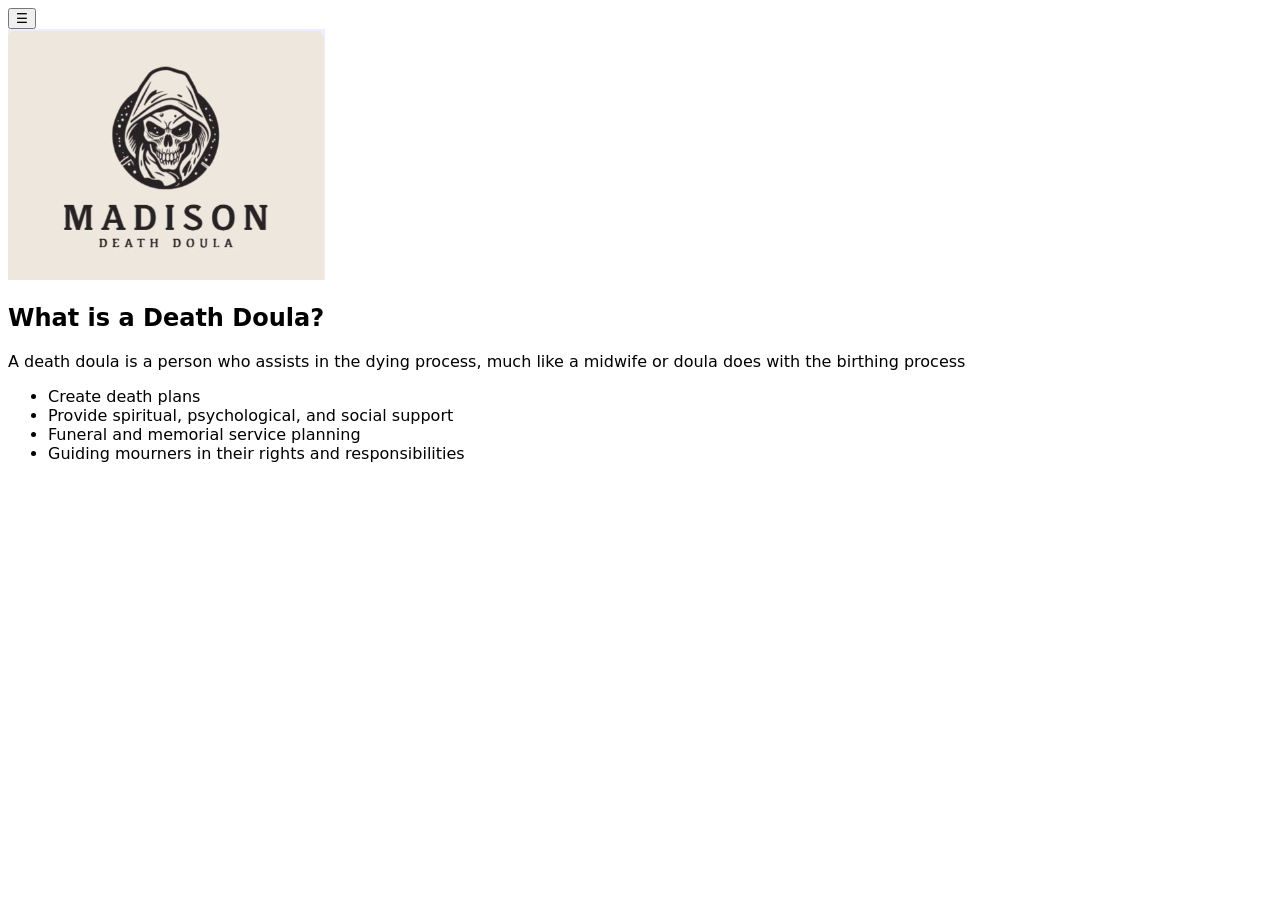
==== index.html @ 2254dad8 "Added clickable logo" ====
<!DOCTYPE html>
<html lang="en">

<head>
    <meta charset="UTF-8">
    <meta name="viewport" content="width=device-width, initial-scale=1.0">
    <meta name="description" content="Clear compassionate explanations of death doula services in Madison, WI from John Smith">
    <title>Madison Area Death Doula | John Smith</title>
    <link rel="stylesheet" href="style.css">
</head>

<body>
    <header>
        <nav class="navbar">
            <button class="hamburger">☰</button>
            <ul>
                <li><a href="about.html">About</a></li>
                <li><a href="services.html">Services</a></li>
                <li><a href="contact.html">Contact</a></li>
            </ul>
        </nav>
        <a class="site-logo-link" href="index.html"> <img src="icon.png" alt="Madison Area Death Doula Logo"></a>
    </header>

    <main>
        <section id="home">
            <h1>What is a Death Doula?</h1>
            <p>A death doula is a person who assists in the dying process, much like a midwife or doula does with the birthing process</p>
            <ul>
                <li>Create death plans</li>
                <li>Provide spiritual, psychological, and social support</li>
                <li>Funeral and memorial service planning</li>
                <li>Guiding mourners in their rights and responsibilities</li>
            </ul>
        </section>
    </main>

    <script src="script.js"></script>
</body>

</html>
---- style.css ----
.navbar ul {
    display: none;
}

.navbar ul.active {
    display: block;
}

body {
    font-family: Gadugi, system-ui, -apple-system, sans-serif;
}

input, textarea, select, button {
    font-family: inherit;
}
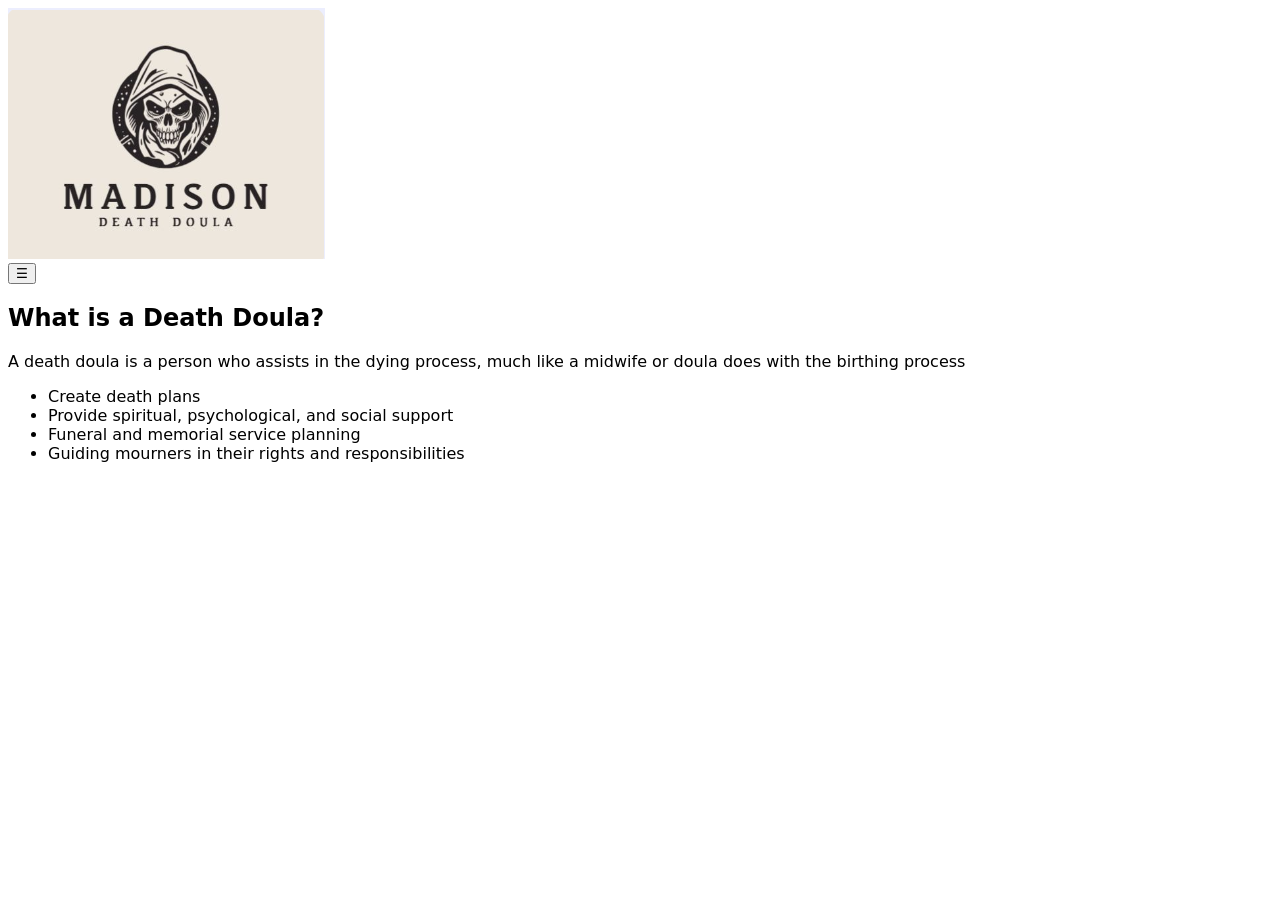
==== commit 96277ea3: "Added hamburger below icon" ====
--- a/index.html
+++ b/index.html
@@ -11,17 +11,23 @@
 
 <body>
     <header>
+        <a class="site-logo-link" href="index.html"> <img src="icon.png" alt="Madison Area Death Doula Logo"></a>
         <nav class="navbar">
             <button class="hamburger">☰</button>
+        </nav>
+    </header>
+
+    <div class="menu-overlay">
+        <div class="menu-panel">
+            <button class="close-menu">x</button>
             <ul>
+                <li><a href="index.html">Home</a></li>
                 <li><a href="about.html">About</a></li>
                 <li><a href="services.html">Services</a></li>
                 <li><a href="contact.html">Contact</a></li>
             </ul>
-        </nav>
-        <a class="site-logo-link" href="index.html"> <img src="icon.png" alt="Madison Area Death Doula Logo"></a>
-    </header>
-
+        </div>
+    </div>
     <main>
         <section id="home">
             <h1>What is a Death Doula?</h1>
--- a/style.css
+++ b/style.css
@@ -1,9 +1,9 @@
-.navbar ul {
+.menu-overlay {
     display: none;
 }
 
-.navbar ul.active {
-    display: block;
+.menu-overlay.active {
+    display: flex;
 }
 
 body {
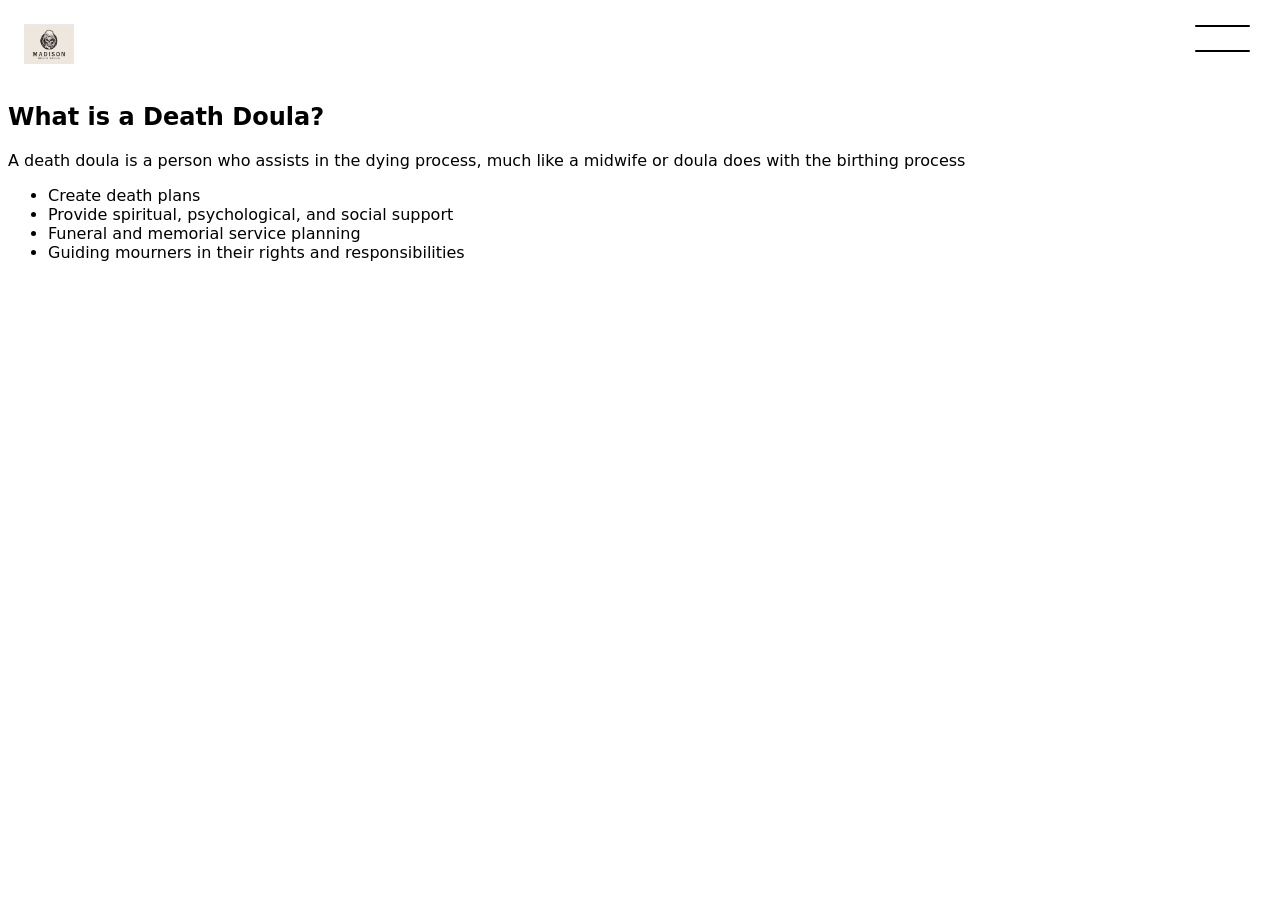
==== commit 6c2749ab: "Added a better hamburger button" ====
--- a/index.html
+++ b/index.html
@@ -13,7 +13,10 @@
     <header>
         <a class="site-logo-link" href="index.html"> <img src="icon.png" alt="Madison Area Death Doula Logo"></a>
         <nav class="navbar">
-            <button class="hamburger">☰</button>
+            <button class="hamburger">
+                <span></span>
+                <span></span>
+            </button>
         </nav>
     </header>
 
--- a/style.css
+++ b/style.css
@@ -1,15 +1,83 @@
+body {
+    font-family: Gadugi, system-ui, -apple-system, sans-serif;
+}
+
+header {
+    position: relative;
+    display: flex;
+    justify-content: space-between;
+    padding: 1rem;
+}
+
+.site-logo-link img {
+    width: 50px;
+}
+
+input, textarea, select, button {
+    font-family: inherit;
+}
+
+.hamburger {
+    position: absolute;
+    top: 1rem;
+    right: 1rem;
+    width: 4.2rem;
+    height: 1.8rem;
+    display: flex;
+    flex-direction: column;
+    justify-content: space-between;
+    border: none;
+    background: transparent;
+}
+
+.hamburger span {
+    display: block;
+    width: 100%;
+    height: 0.1rem;
+    background: black;
+    border-radius: 999px;
+}
+
+.hamburger span + span {
+    margin-top: 0.4rem;
+}
+
 .menu-overlay {
     display: none;
+    position: fixed;
+    inset: 0;
+    background: rgba(0, 0, 0, 0.75);
+    z-index: 1000;
+    justify-content: center;
+    align-items: center;
 }
 
 .menu-overlay.active {
     display: flex;
 }
 
-body {
-    font-family: Gadugi, system-ui, -apple-system, sans-serif;
+.menu-panel {
+    display: flex;
+    flex-direction: column;
+    background: white;
+    padding: 1rem;
+    text-align: center;
+    justify-content: center;
+    width: 100%;
+    height: 100%;
 }
 
-input, textarea, select, button {
-    font-family: inherit;
-}+.menu-panel ul {
+    list-style: none;
+    padding: 1rem;
+}
+
+.menu-panel li {
+    margin-bottom: 2rem;
+}
+
+.menu-panel a {
+    color: inherit;
+    text-decoration: none;
+    font-size: 1.5rem;
+}
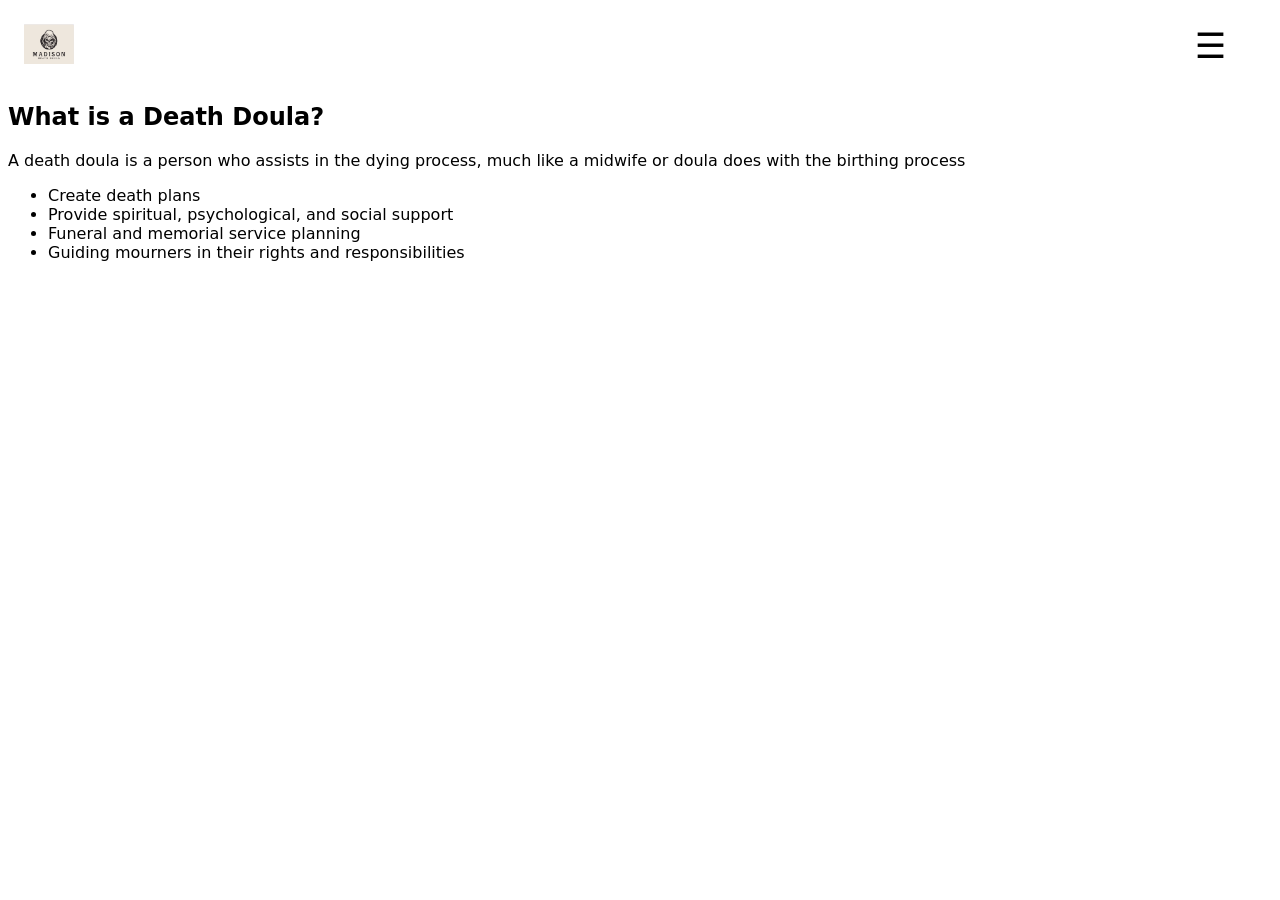
==== commit 9ee6226f: "redid the hamburger button" ====
--- a/index.html
+++ b/index.html
@@ -13,10 +13,7 @@
     <header>
         <a class="site-logo-link" href="index.html"> <img src="icon.png" alt="Madison Area Death Doula Logo"></a>
         <nav class="navbar">
-            <button class="hamburger">
-                <span></span>
-                <span></span>
-            </button>
+            <button class="hamburger">☰</button>
         </nav>
     </header>
 
--- a/style.css
+++ b/style.css
@@ -18,6 +18,7 @@
 }
 
 .hamburger {
+    font-size: 2.2rem;
     position: absolute;
     top: 1rem;
     right: 1rem;
@@ -28,18 +29,7 @@
     justify-content: space-between;
     border: none;
     background: transparent;
-}
-
-.hamburger span {
-    display: block;
-    width: 100%;
-    height: 0.1rem;
-    background: black;
-    border-radius: 999px;
-}
-
-.hamburger span + span {
-    margin-top: 0.4rem;
+    cursor: pointer;
 }
 
 .menu-overlay {
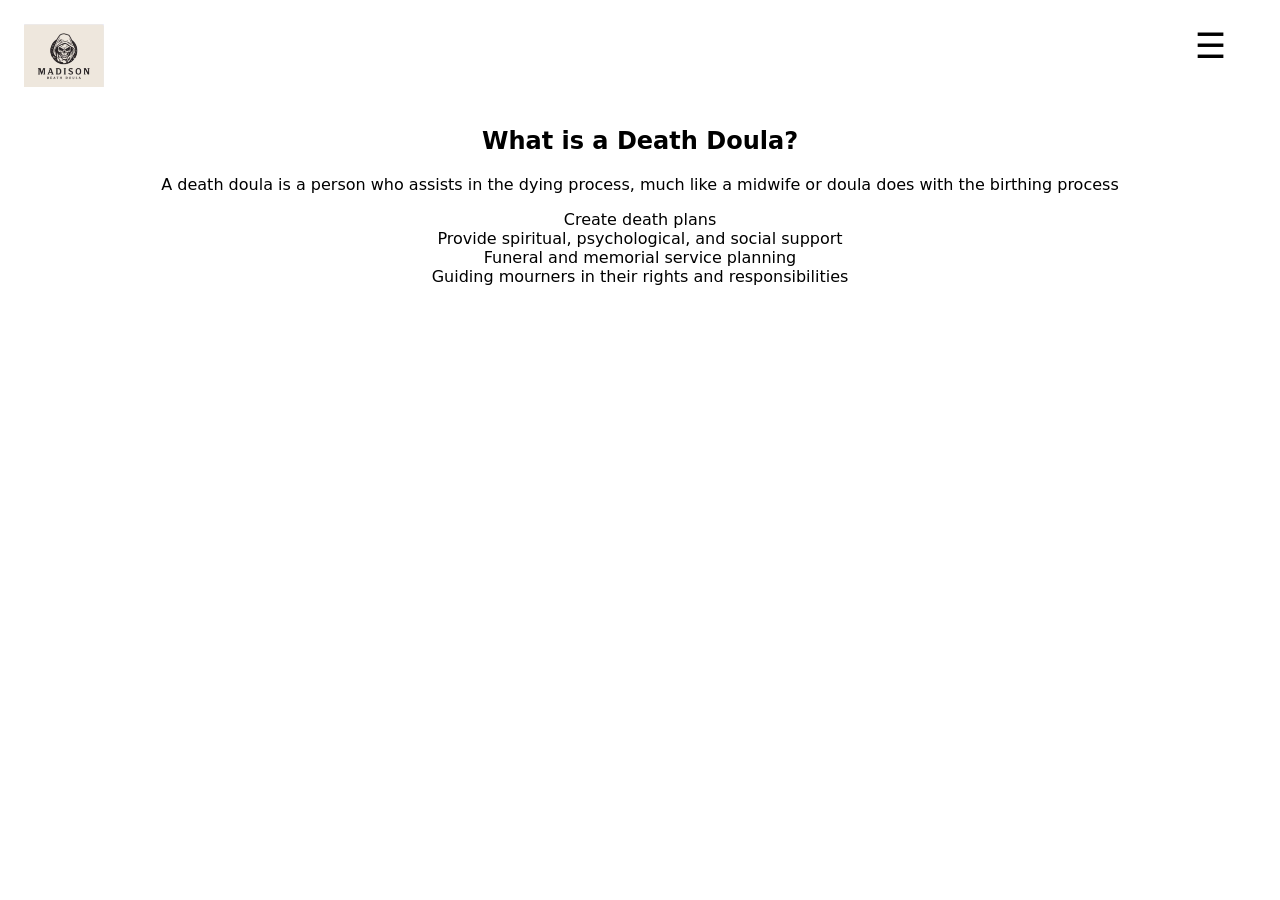
==== commit 19930e03: "centered all text" ====
--- a/index.html
+++ b/index.html
@@ -32,7 +32,7 @@
         <section id="home">
             <h1>What is a Death Doula?</h1>
             <p>A death doula is a person who assists in the dying process, much like a midwife or doula does with the birthing process</p>
-            <ul>
+            <ul class="clean">
                 <li>Create death plans</li>
                 <li>Provide spiritual, psychological, and social support</li>
                 <li>Funeral and memorial service planning</li>
--- a/style.css
+++ b/style.css
@@ -1,5 +1,6 @@
 body {
     font-family: Gadugi, system-ui, -apple-system, sans-serif;
+    text-align: center;
 }
 
 header {
@@ -10,7 +11,14 @@
 }
 
 .site-logo-link img {
-    width: 50px;
+    width: 80px;
+}
+
+#about img {
+    width: 100%;
+    max-width: 100%;
+    height: auto;
+    display: block;
 }
 
 input, textarea, select, button {
@@ -29,6 +37,15 @@
     justify-content: space-between;
     border: none;
     background: transparent;
+    cursor: pointer;
+}
+
+.close-menu {
+    background: transparent;
+    border: none;
+    font-size: 2rem;
+    align-items: center;
+    align-self: center;
     cursor: pointer;
 }
 
@@ -71,3 +88,9 @@
     text-decoration: none;
     font-size: 1.5rem;
 }
+
+ul.clean {
+    list-style: none;
+    padding: 0;
+    margin: 0;
+}
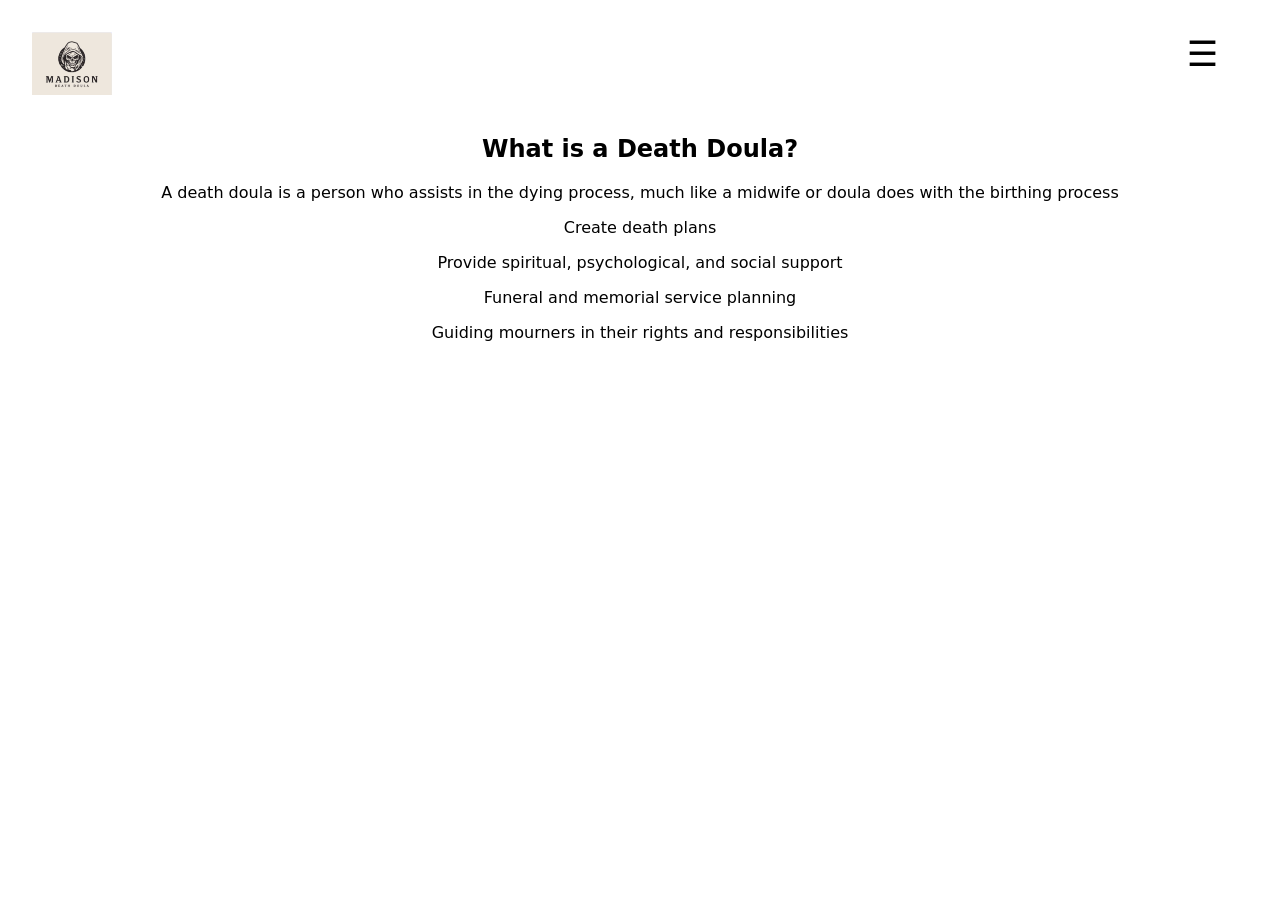
==== commit 556b5ed1: "added events" ====
--- a/index.html
+++ b/index.html
@@ -24,6 +24,7 @@
                 <li><a href="index.html">Home</a></li>
                 <li><a href="about.html">About</a></li>
                 <li><a href="services.html">Services</a></li>
+                <li><a href="events.html">Events</a></li>
                 <li><a href="contact.html">Contact</a></li>
             </ul>
         </div>
--- a/style.css
+++ b/style.css
@@ -1,6 +1,7 @@
 body {
     font-family: Gadugi, system-ui, -apple-system, sans-serif;
     text-align: center;
+    padding: 0.5rem;
 }
 
 header {
@@ -93,4 +94,8 @@
     list-style: none;
     padding: 0;
     margin: 0;
+}
+
+li + li {
+    margin-top: 1rem;
 }
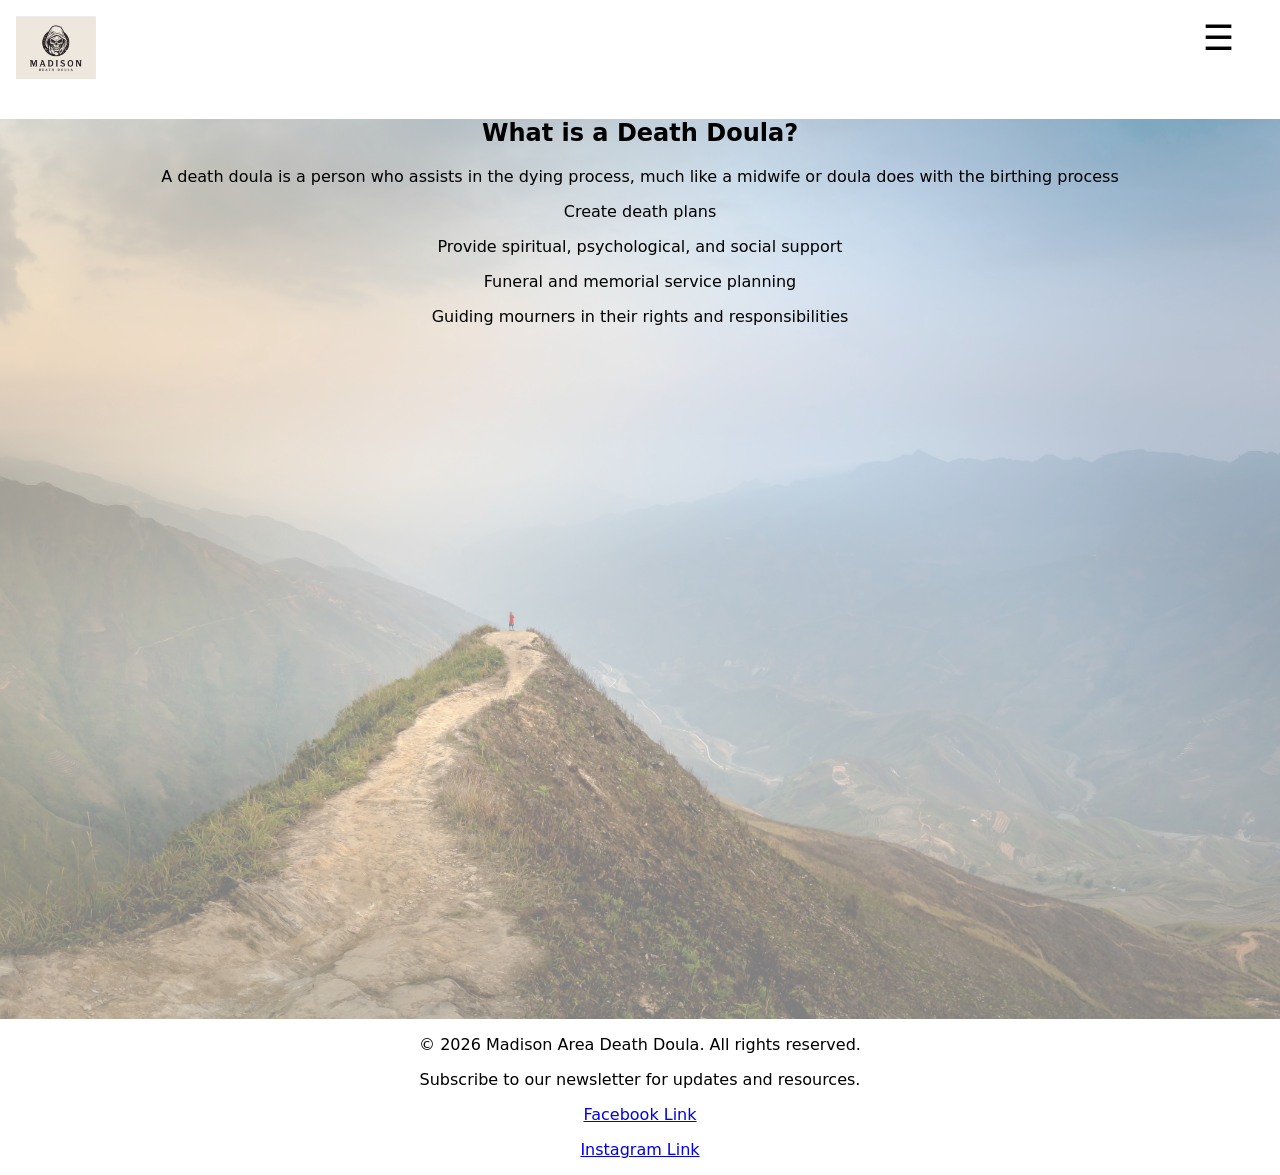
==== commit b1dd7962: "Added very simple footer to all pages with copyright, newsletter subscription, and social media link" ====
--- a/index.html
+++ b/index.html
@@ -42,6 +42,13 @@
         </section>
     </main>
 
+    <footer>
+        <p>&copy; 2026 Madison Area Death Doula. All rights reserved.</p>
+        <p>Subscribe to our newsletter for updates and resources.</p>
+        <p><a href="https://www.facebook.com/madisonareadeathdoula" target="_blank" rel="noopener noreferrer">Facebook Link</a></p>
+        <p><a href="https://www.instagram.com/madisonareadeathdoula" target="_blank" rel="noopener noreferrer">Instagram Link</a></p>
+    </footer>
+
     <script src="script.js"></script>
 </body>
 
--- a/style.css
+++ b/style.css
@@ -1,7 +1,8 @@
 body {
     font-family: Gadugi, system-ui, -apple-system, sans-serif;
     text-align: center;
-    padding: 0.5rem;
+    margin: 0;
+    padding: 0;
 }
 
 header {
@@ -20,6 +21,28 @@
     max-width: 100%;
     height: auto;
     display: block;
+}
+
+#home {
+    background-image: url('journey.jpg');
+    background-size: cover;
+    background-position: center;
+    min-height: 100vh;
+    position: relative;
+}
+
+#home::before {
+    content: "";
+    position: absolute;
+    inset: 0;
+    background: rgba(255, 255, 255, 0.5);
+    pointer-events: none;
+    z-index: 0;
+}
+
+#home > * {
+    position: relative;
+    z-index: 1;
 }
 
 input, textarea, select, button {
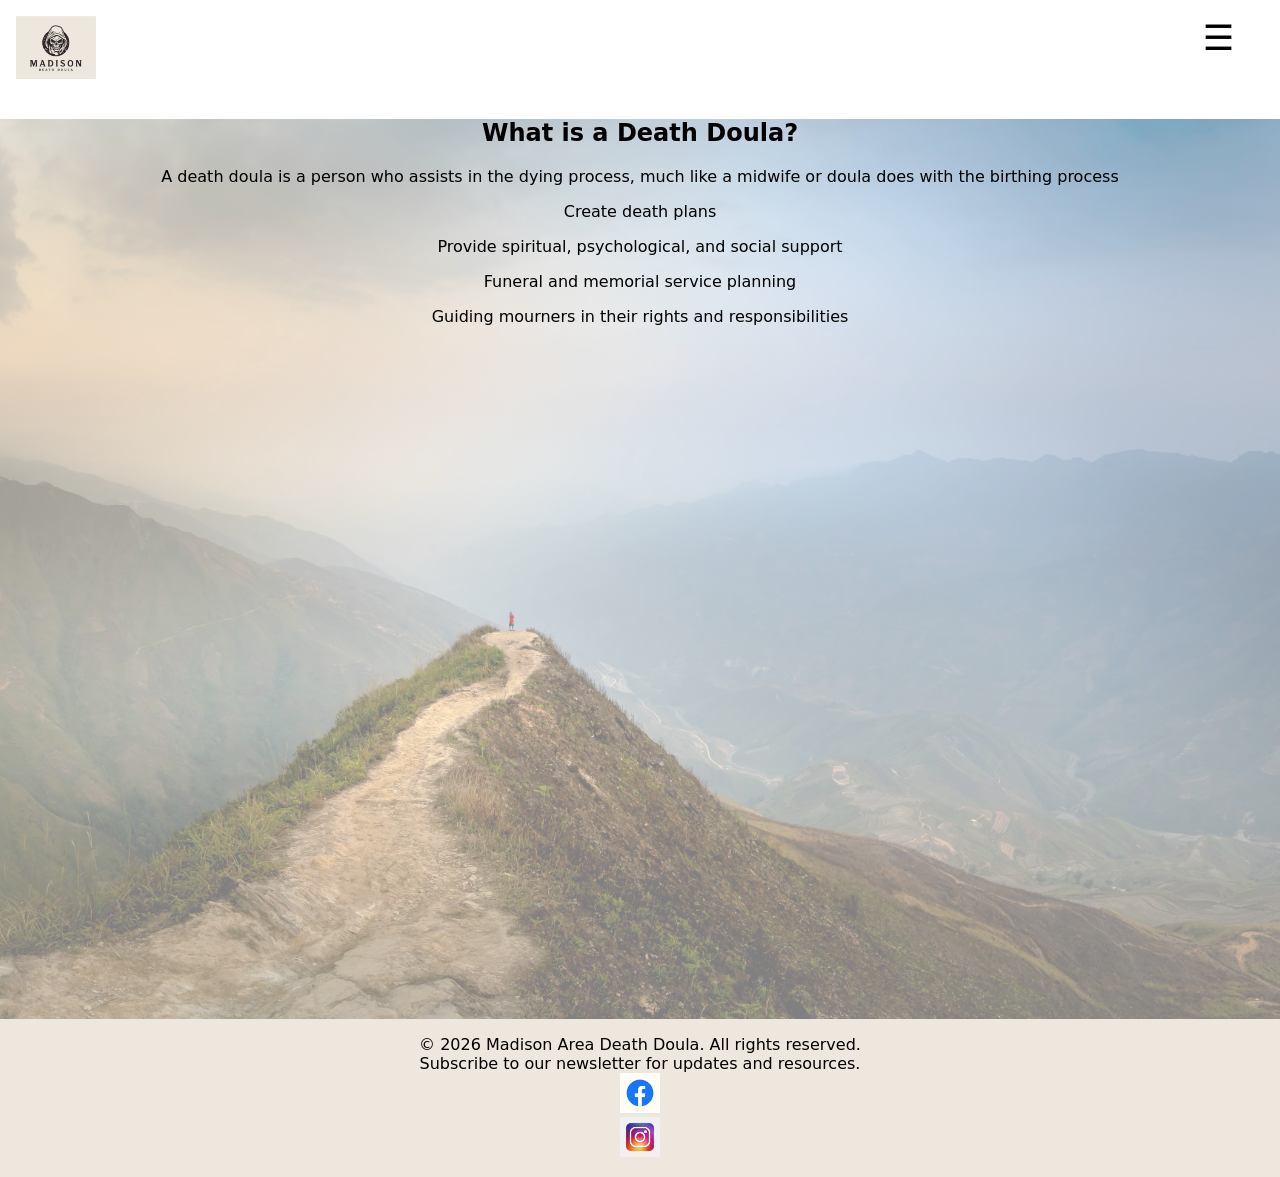
==== commit 35269ac4: "icons" ====
--- a/index.html
+++ b/index.html
@@ -45,8 +45,10 @@
     <footer>
         <p>&copy; 2026 Madison Area Death Doula. All rights reserved.</p>
         <p>Subscribe to our newsletter for updates and resources.</p>
-        <p><a href="https://www.facebook.com/madisonareadeathdoula" target="_blank" rel="noopener noreferrer">Facebook Link</a></p>
-        <p><a href="https://www.instagram.com/madisonareadeathdoula" target="_blank" rel="noopener noreferrer">Instagram Link</a></p>
+        <p><a href="https://www.facebook.com/madisonareadeathdoula" target="_blank" rel="noopener noreferrer"> 
+            <img src="facebook-icon.png" alt="facebook icon"></a></p>
+        <p><a href="https://www.instagram.com/madisonareadeathdoula" target="_blank" rel="noopener noreferrer">
+            <img src="instagram-icon.jpg" alt="instagram icon"></a></p>
     </footer>
 
     <script src="script.js"></script>
--- a/style.css
+++ b/style.css
@@ -14,6 +14,22 @@
 
 .site-logo-link img {
     width: 80px;
+}
+
+#about {
+    min-height: 100vh; 
+}
+
+#contact {
+    min-height: 100vh; 
+}
+
+#events {
+    min-height: 100vh; 
+}
+
+#services {
+    min-height: 100vh; 
 }
 
 #about img {
@@ -43,6 +59,7 @@
 #home > * {
     position: relative;
     z-index: 1;
+    min-height: 1vh;
 }
 
 input, textarea, select, button {
@@ -121,4 +138,20 @@
 
 li + li {
     margin-top: 1rem;
+}
+
+footer {
+    background-color: #EEE7DD;
+    text-align: center;
+    margin: 0;
+    padding: 1rem 0;
+}
+
+footer p {
+    text-align: center;
+    margin: 0;
+}
+
+footer img {
+    height: 40px;
 }
